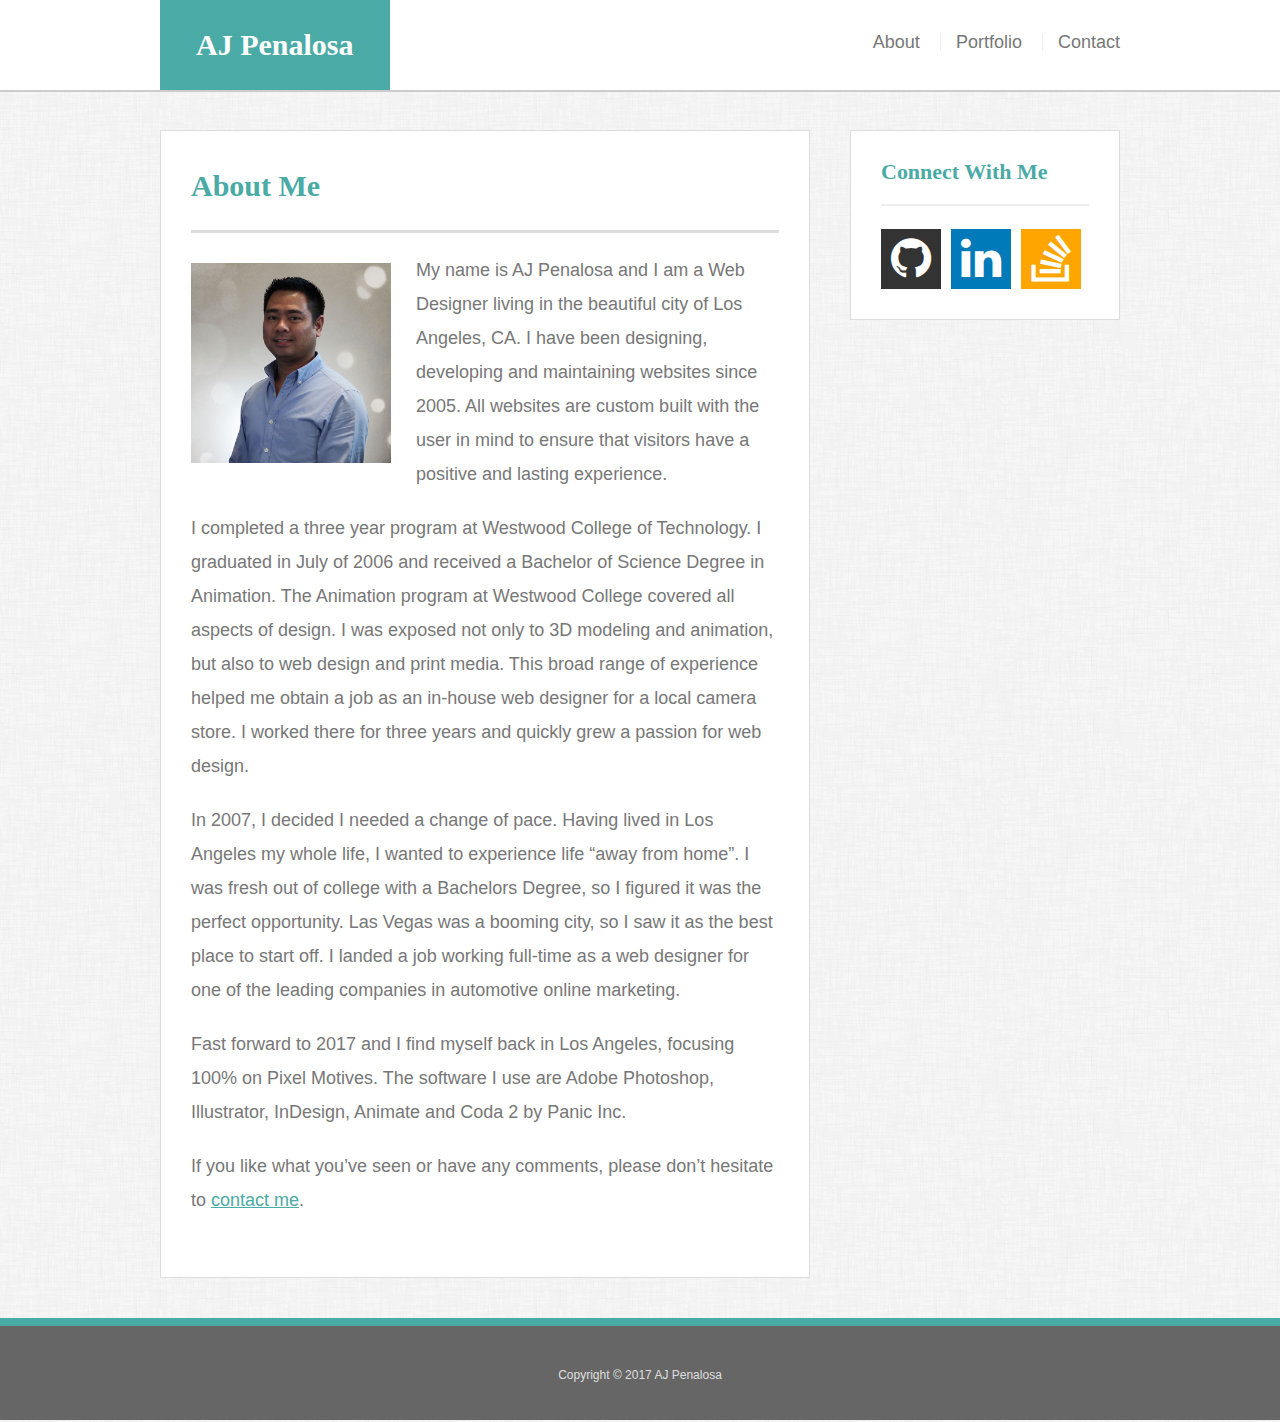
==== index.html @ 55505f60 "Initial Site Files" ====
<!DOCTYPE html>
<html lang="en">
<head>
	<meta charset="utf-8">
	<meta name="viewport" content="width=device-width, initial-scale=1">
	
	<title>AJ Penalosa - About</title>
	
	<!-- Font Awesome -->
	<link rel="stylesheet" href="assets/font-awesome-4.7.0/css/font-awesome.min.css">
	
	<!-- Styles -->
	<link href="assets/css/reset.css" rel="stylesheet">
	<link href="assets/css/style.css" rel="stylesheet">
</head>

<body>

    <header class="main-header clearfix">
        <div class="container">
            <a href="index.html" class="logo">AJ Penalosa</a>
            <nav class="main-nav">
                <ul>
                    <li><a href="index.html">About</a></li>
                    <li><a href="portfolio.html">Portfolio</a></li>
                    <li><a href="contact.html">Contact</a></li>
                </ul>
            </nav> <!-- /main-nav -->
        </div> <!-- /container -->
    </header> <!-- /main-header -->

    <div class="container clearfix">

        <section class="main-content">
            <h1 class="page-title">About Me</h1>
            <p>
                <img src="assets/images/profile-photo.jpg" alt="Anthony Penalosa" class="profile-photo">My name is AJ Penalosa and I am a Web Designer living in the beautiful city of Los Angeles, CA. I have been designing, developing and maintaining websites since 2005. All websites are custom built with the user in mind to ensure that visitors have a positive and lasting experience.
            </p>
            <p>
                I completed a three year program at Westwood College of Technology. I graduated in July of 2006 and received a Bachelor of Science Degree in Animation. The Animation program at Westwood College covered all aspects of design. I was exposed not only to 3D modeling and animation, but also to web design and print media. This broad range of experience helped me obtain a job as an in-house web designer for a local camera store. I worked there for three years and quickly grew a passion for web design.
            </p>
            <p>
                In 2007, I decided I needed a change of pace. Having lived in Los Angeles my whole life, I wanted to experience life “away from home”. I was fresh out of college with a Bachelors Degree, so I figured it was the perfect opportunity. Las Vegas was a booming city, so I saw it as the best place to start off. I landed a job working full-time as a web designer for one of the leading companies in automotive online marketing.
            </p>
            <p>
                Fast forward to 2017 and I find myself back in Los Angeles, focusing 100% on Pixel Motives. The software I use are Adobe Photoshop, Illustrator, InDesign, Animate and Coda 2 by Panic Inc.
            </p>
            <p>
                If you like what you’ve seen or have any comments, please don’t hesitate to <a href="contact.html">contact me</a>.
            </p>
        </section> <!-- /main-content -->

        <aside class="sidebar">
            <h4>Connect With Me</h4>
            <div class="social">
                <a href="https://github.com/ajpenalosa" target="_blank" class="github"><i class="fa fa-github" aria-hidden="true"></i></a>
                <a href="https://www.linkedin.com/in/ajpenalosa/" target="_blank" class="linkedin"><i class="fa fa-linkedin" aria-hidden="true"></i></a>
                <a href="https://stackoverflow.com/users/8645545/pixelmotives" target="_blank" class="stackoverflow"><i class="fa fa-stack-overflow" aria-hidden="true"></i></a>
            </div> <!-- /social -->
        </aside> <!-- /sidebar -->

    </div> <!-- /container -->
    
    <footer class="main-footer">
        <small>Copyright &copy; 2017 AJ Penalosa</small>
    </footer> <!-- /main-footer -->
    
</body>
</html>
---- assets/css/style.css ----
/* -----------------------------------
	Typography
--------------------------------------------------------------------------------------------- */

body {
    font-family: Arial, 'Helvetica Neue', Helvetica, sans-serif;
    font-size: 18px;
    color: #777;
}

h1, h2, h3, h4, h5, h6 {
    font-family: 'Georgia', Times, Times New Roman, serif;
    font-weight: bold;
    color: #4aaaa5
}

h1 {
    font-size: 1.667em;
}

h2 {
    font-size: 1.5em;
}

h3 {
    font-size: 1.333em;
}

h4 {
    font-size: 1.222em;
}

h5 {
    font-size: 1em;
}

h6 {
    font-size: 0.778em;
}

p {
    line-height: 34px;
    margin-bottom: 20px;
}

a {
    color: #4aaaa5;
    transition: all .5s ease;
    -webkit-transition: all .5s ease;
    -moz-transition: all .5s ease;
}

a:hover {
    color: #000;
}

/* -----------------------------------
	Layout
--------------------------------------------------------------------------------------------- */

body {
    background: url(../images/background.png) center top;
}

.container {
    width: 100%;
    max-width: 980px;
    box-sizing: border-box;
    margin: 0 auto;
    padding: 0 10px;
}

.clearfix::after {
	content: "";
	display: block;
	clear: both;
}

/* Header */

.main-header {
    width: 100%;
    background-color: #FFF;
    border-bottom: 2px solid #ccc;
    margin-bottom: 38px;
}

.main-header .container {
    position: relative;
    overflow: hidden;
    height: 100%;
    padding: 0px;
}

.logo {
    display: block;
    width: 100%;
    height: 100%;
    background-color: #4aaaa5;
    color: #FFF;
    font-family: 'Georgia', Times, Times New Roman, serif;
    font-size: 1.667em;
    font-weight: bold;
    text-align: center;
    text-decoration: none;
    padding: 30px 0;
    transition: all .5s ease;
    -webkit-transition: all .5s ease;
    -moz-transition: all .5s ease;
}

.logo:hover {
    background-color: #777;
    color: #fff;
}

/* Navigation */

.main-nav {
    display: block;
    float: left;
    width: 100%;
}

.main-nav ul {
    width: 100%;
    margin: 20px 0;
    text-align: center;
}

.main-nav ul li {
    display: inline-block;
    border-left: 1px solid #EFEFEF;
    box-sizing: border-box;
    padding: 0 15px;
}

.main-nav ul li:first-of-type {
    border-left: 0px;
}

.main-nav ul li a {
    color: #777;
    font-size: 18px;
    text-decoration: none;
    transition: all .5s ease;
    -webkit-transition: all .5s ease;
    -moz-transition: all .5s ease;
}

.main-nav ul li a:hover {
    color: #4aaaa5;
}

/* Main Content */

.main-content {
    display: block;
    float: left;
    width: 100%;
    background-color: #FFF;
    border: 1px solid #ddd;
    box-sizing: border-box;
    padding: 40px 30px;
}

h1.page-title {
    border-bottom: 3px solid #ddd;
    margin-bottom: 20px;
    padding-bottom: 29px;
}

/* Sidebar */

.sidebar {
    float: left;
    width: 100%;
    background-color: #FFF;
    border: 1px solid #ddd;
    box-sizing: border-box;
    margin-top: 40px;
    padding: 30px;
}

.sidebar h4 {
    border-bottom: 2px solid #eee;
    margin-bottom: 23px;
    padding-bottom: 21px;
}

.social a {
    display: inline-block;
    width: 60px;
    height: 60px;
    box-sizing: border-box;
    color: #FFF;
    font-size: 2.6em;
    text-align: center;
    line-height: 60px;
    margin-right: 5px;
    transition: all 1s ease;
    -webkit-transition: all 1s ease;
    -moz-transition: all 1s ease;
}

.social a:last-of-type {
    margin-left: 0px;
}

a.github {
    background-color: #333;
}

a.linkedin {
    background-color: #007AB9;
}

a.stackoverflow {
    background-color: #FFA500;
}

.social a:hover {
    background-color: #4aaaa5;
}

/* Footer */

.main-content {
    min-height: calc(100vh - 272px);
  }

.main-footer {
    width: 100%;
    height: 94px;
    text-align: center;
    line-height: 94px;
    background-color: #666;
    border-top: 8px solid #4aaaa5;
    margin-top: 40px;
}

.main-footer small {
    color: rgba(255, 255, 255, .8);
    font-size: 0.667em;
}

/* -----------------------------------
	About
--------------------------------------------------------------------------------------------- */

.profile-photo {
    width: 100%;
    margin-top: 10px;
    margin-bottom: 30px;
}

/* -----------------------------------
	Portfolio
--------------------------------------------------------------------------------------------- */

.portfolio-gallery {
    width: 100%;
    padding-top: 20px;
}

.portfolio-item {
    display: inline-block;
    position: relative;
    width: 100%;
    height: auto;
    margin-bottom: 56px;
}

.portfolio-item:last-of-type {
    margin-bottom: 0;
}

.portfolio-item span {
    position: absolute;
    bottom: 9px;
    z-index: 20;
    width: 100%;
    height: 60px;
    background-color: rgba(74, 170, 165, 1);
    font-family: 'Georgia', Times, Times New Roman, serif;
    text-align: center;
    font-size: 1.222em;
    line-height: 60px;
    color: #FFF;
    transition: all .5s ease;
    -webkit-transition: all .5s ease;
    -moz-transition: all .5s ease;
}

.portfolio-item:hover span {
    line-height: 205px;
    height: 100%;
    bottom: 0;
    background-color: rgba(74, 170, 165, 0.9);
}

.portfolio-item img {
    position: relative;
    width: 100%;
    z-index: 10;
    display: block;
    margin: 0;
}

/* -----------------------------------
	Contact
--------------------------------------------------------------------------------------------- */

.contact-form {
    line-height: 33px;
    padding-top: 2px;
}

.contact-form input,
.contact-form textarea {
    width: 100%;
    border: 1px solid #ddd;
    font-size: 0.778em;
    padding: 10px;
    box-sizing: border-box;
    margin-bottom: 10px;
}

.contact-form input {
    height: 35px;
}

.contact-form textarea {
    height: 200px;
}

.contact-form input::-webkit-input-placeholder { /* WebKit, Blink, Edge */
    color:#a9a9a9;
}
.contact-form input:-moz-placeholder { /* Mozilla Firefox 4 to 18 */
    color:#a9a9a9;
   opacity:  1;
}
.contact-form input::-moz-placeholder { /* Mozilla Firefox 19+ */
    color:#a9a9a9;
   opacity:  1;
}
.contact-form input:-ms-input-placeholder { /* Internet Explorer 10-11 */
    color:#a9a9a9;
}
.contact-form input::-ms-input-placeholder { /* Microsoft Edge */
    color:#a9a9a9;
}

.btn-submit {
    background-color: #4aaaa5;
    border: 0;
    color: #FFF;
    border-radius: 0;
    width: 116px;
    height: 40px;
    text-align: center;
    line-height: 40px;
    font-size: 1em;
    transition: all .5s ease;
    -webkit-transition: all .5s ease;
    -moz-transition: all .5s ease;
    cursor: pointer;
}

.btn-submit:hover {
    background-color: #777;
}

/* Disables animations on page load */
body.preload *{
    animation-duration: 0s;
    -webkit-animation-duration: 0s;
    transition:background-color 0s, opacity 0s, color 0s, width 0s, height 0s, padding 0s, margin 0s;
}

/* -----------------------------------
	Responsive CSS
--------------------------------------------------------------------------------------------- */

/* Small devices (tablets, 768px and up) @screen-sm-min */
@media (min-width: 768px) {

    /* Header */

    .main-header {
        position: relative;
        overflow: hidden;
        height: 90px;
    }
    .main-header .container {
        padding: 0 10px;
    }
	.logo {
        position: absolute;
        top: 0;
        left: 10px;
        width: auto;
        line-height: 90px;
        padding: 0 36px;
    }

    /* Navigation */

    .main-nav {
        width: auto;
        float: right;
    }
    
    .main-nav ul {
        margin-top: 33px;
    }
    
    /* Portfolio */
    
    .portfolio-item {
        display: block;
        position: relative;
        width: 45%;
        margin-bottom: 56px;
    }
    
    .portfolio-item:nth-child(odd) {
        float: left;
    }
    
    .portfolio-item:nth-child(even) {
        float: right;
    }
    
    .profile-photo {
        width: 200px;
        float: left;
        margin-right: 25px;
        margin-bottom: 10px;
    }
}

/* Medium devices (desktops, 992px and up) @screen-md-min */
@media (min-width: 992px) {
    
    /* Header */

    .main-content {
        width: 68%;
        max-width: 650px;
    }
    
    /* Sidebar */

    .sidebar {
        float: right;
        width: 29%;
        max-width: 270px;
        margin-top: 0;
    }
}

/* Large devices (large desktops, 1200px and up) */
@media (min-width: 1200px) {

    /* Navigation */

    .main-nav ul li:last-of-type {
        padding-right: 0;
    }
    
    /* Portfolio */

    .portfolio-item {
        display: block;
        position: relative;
        width: 274px;
        height: 205px;
        margin-bottom: 56px;
    }
    
    .portfolio-item:nth-child(odd) {
        float: left;
    }
    
    .portfolio-item:nth-child(even) {
        float: right;
    }
}
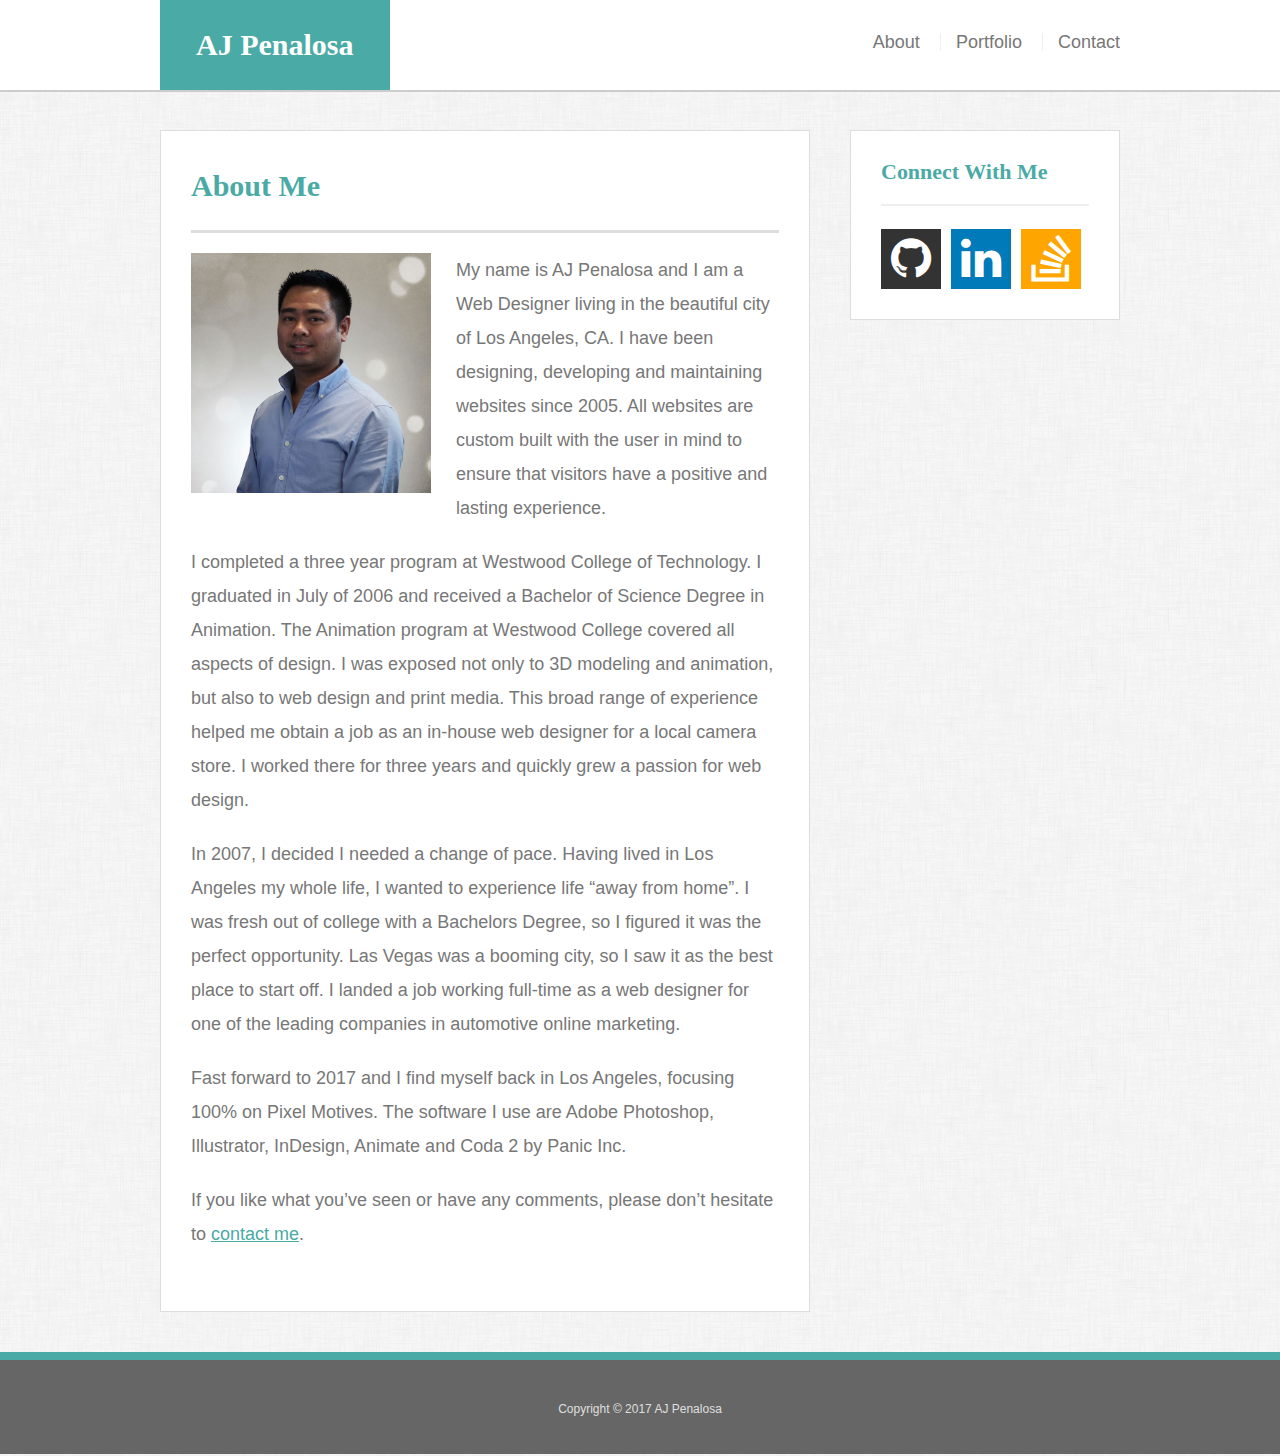
==== commit 30c0e44d: "Soft wrapped HTML on all pages" ====
--- a/index.html
+++ b/index.html
@@ -34,16 +34,29 @@
         <section class="main-content">
             <h1 class="page-title">About Me</h1>
             <p>
-                <img src="assets/images/profile-photo.jpg" alt="Anthony Penalosa" class="profile-photo">My name is AJ Penalosa and I am a Web Designer living in the beautiful city of Los Angeles, CA. I have been designing, developing and maintaining websites since 2005. All websites are custom built with the user in mind to ensure that visitors have a positive and lasting experience.
+                <img src="assets/images/profile-photo.jpg" alt="Anthony Penalosa" class="profile-photo">
+                My name is AJ Penalosa and I am a Web Designer living in the beautiful city of Los Angeles, CA.
+                I have been designing, developing and maintaining websites since 2005.
+                All websites are custom built with the user in mind to ensure that visitors have a positive and lasting experience.
             </p>
             <p>
-                I completed a three year program at Westwood College of Technology. I graduated in July of 2006 and received a Bachelor of Science Degree in Animation. The Animation program at Westwood College covered all aspects of design. I was exposed not only to 3D modeling and animation, but also to web design and print media. This broad range of experience helped me obtain a job as an in-house web designer for a local camera store. I worked there for three years and quickly grew a passion for web design.
+                I completed a three year program at Westwood College of Technology.
+                I graduated in July of 2006 and received a Bachelor of Science Degree in Animation.
+                The Animation program at Westwood College covered all aspects of design.
+                I was exposed not only to 3D modeling and animation, but also to web design and print media.
+                This broad range of experience helped me obtain a job as an in-house web designer for a local camera store.
+                I worked there for three years and quickly grew a passion for web design.
             </p>
             <p>
-                In 2007, I decided I needed a change of pace. Having lived in Los Angeles my whole life, I wanted to experience life “away from home”. I was fresh out of college with a Bachelors Degree, so I figured it was the perfect opportunity. Las Vegas was a booming city, so I saw it as the best place to start off. I landed a job working full-time as a web designer for one of the leading companies in automotive online marketing.
+                In 2007, I decided I needed a change of pace.
+                Having lived in Los Angeles my whole life, I wanted to experience life “away from home”.
+                I was fresh out of college with a Bachelors Degree, so I figured it was the perfect opportunity.
+                Las Vegas was a booming city, so I saw it as the best place to start off.
+                I landed a job working full-time as a web designer for one of the leading companies in automotive online marketing.
             </p>
             <p>
-                Fast forward to 2017 and I find myself back in Los Angeles, focusing 100% on Pixel Motives. The software I use are Adobe Photoshop, Illustrator, InDesign, Animate and Coda 2 by Panic Inc.
+                Fast forward to 2017 and I find myself back in Los Angeles, focusing 100% on Pixel Motives.
+                The software I use are Adobe Photoshop, Illustrator, InDesign, Animate and Coda 2 by Panic Inc.
             </p>
             <p>
                 If you like what you’ve seen or have any comments, please don’t hesitate to <a href="contact.html">contact me</a>.
@@ -53,9 +66,15 @@
         <aside class="sidebar">
             <h4>Connect With Me</h4>
             <div class="social">
-                <a href="https://github.com/ajpenalosa" target="_blank" class="github"><i class="fa fa-github" aria-hidden="true"></i></a>
-                <a href="https://www.linkedin.com/in/ajpenalosa/" target="_blank" class="linkedin"><i class="fa fa-linkedin" aria-hidden="true"></i></a>
-                <a href="https://stackoverflow.com/users/8645545/pixelmotives" target="_blank" class="stackoverflow"><i class="fa fa-stack-overflow" aria-hidden="true"></i></a>
+                <a href="https://github.com/ajpenalosa" target="_blank" class="github">
+                    <i class="fa fa-github" aria-hidden="true"></i>
+                </a>
+                <a href="https://www.linkedin.com/in/ajpenalosa/" target="_blank" class="linkedin">
+                    <i class="fa fa-linkedin" aria-hidden="true"></i>
+                </a>
+                <a href="https://stackoverflow.com/users/8645545/pixelmotives" target="_blank" class="stackoverflow">
+                    <i class="fa fa-stack-overflow" aria-hidden="true"></i>
+                </a>
             </div> <!-- /social -->
         </aside> <!-- /sidebar -->
 
--- a/assets/css/style.css
+++ b/assets/css/style.css
@@ -64,10 +64,10 @@
 
 .container {
     width: 100%;
-    max-width: 980px;
+    max-width: 960px;
     box-sizing: border-box;
     margin: 0 auto;
-    padding: 0 10px;
+    padding: 0;
 }
 
 .clearfix::after {
@@ -79,7 +79,10 @@
 /* Header */
 
 .main-header {
-    width: 100%;
+    position: relative;
+    overflow: hidden;
+    width: 100%;
+    height: 90px;
     background-color: #FFF;
     border-bottom: 2px solid #ccc;
     margin-bottom: 38px;
@@ -92,9 +95,12 @@
     padding: 0px;
 }
 
-.logo {
+a.logo {
     display: block;
-    width: 100%;
+    position: absolute;
+    top: 0;
+    left: 0;
+    width: auto;
     height: 100%;
     background-color: #4aaaa5;
     color: #FFF;
@@ -103,13 +109,14 @@
     font-weight: bold;
     text-align: center;
     text-decoration: none;
-    padding: 30px 0;
+    line-height: 90px;
+    padding: 0 36px;
     transition: all .5s ease;
     -webkit-transition: all .5s ease;
     -moz-transition: all .5s ease;
 }
 
-.logo:hover {
+a.logo:hover {
     background-color: #777;
     color: #fff;
 }
@@ -117,15 +124,15 @@
 /* Navigation */
 
 .main-nav {
-    display: block;
-    float: left;
-    width: 100%;
+    width: auto;
+    float: right;
 }
 
 .main-nav ul {
     width: 100%;
     margin: 20px 0;
     text-align: center;
+    margin-top: 33px;
 }
 
 .main-nav ul li {
@@ -133,6 +140,10 @@
     border-left: 1px solid #EFEFEF;
     box-sizing: border-box;
     padding: 0 15px;
+}
+
+.main-nav ul li:last-of-type {
+    padding-right: 0;
 }
 
 .main-nav ul li:first-of-type {
@@ -157,7 +168,7 @@
 .main-content {
     display: block;
     float: left;
-    width: 100%;
+    width: 650px;
     background-color: #FFF;
     border: 1px solid #ddd;
     box-sizing: border-box;
@@ -173,12 +184,12 @@
 /* Sidebar */
 
 .sidebar {
-    float: left;
-    width: 100%;
+    float: right;
+    width: 270px;
     background-color: #FFF;
     border: 1px solid #ddd;
     box-sizing: border-box;
-    margin-top: 40px;
+    margin-top: 0;
     padding: 30px;
 }
 
@@ -227,7 +238,7 @@
 
 .main-content {
     min-height: calc(100vh - 272px);
-  }
+}
 
 .main-footer {
     width: 100%;
@@ -249,9 +260,10 @@
 --------------------------------------------------------------------------------------------- */
 
 .profile-photo {
-    width: 100%;
-    margin-top: 10px;
-    margin-bottom: 30px;
+    width: 240px;
+    float: left;
+    margin-right: 25px;
+    margin-bottom: 10px;
 }
 
 /* -----------------------------------
@@ -264,14 +276,21 @@
 }
 
 .portfolio-item {
-    display: inline-block;
+    display: block;
     position: relative;
-    width: 100%;
-    height: auto;
+    width: 48%;
     margin-bottom: 56px;
 }
 
-.portfolio-item:last-of-type {
+.portfolio-item:nth-child(odd) {
+    float: left;
+}
+
+.portfolio-item:nth-child(even) {
+    float: right;
+}
+
+.portfolio-item:last-child {
     margin-bottom: 0;
 }
 
@@ -383,108 +402,109 @@
 	Responsive CSS
 --------------------------------------------------------------------------------------------- */
 
-/* Small devices (tablets, 768px and up) @screen-sm-min */
-@media (min-width: 768px) {
-
+@media (max-width: 980px) {
+    
+    /* Layout */
+
+    .container {
+        width: 730px;
+    }
+    
+    /* Main Content */
+    
+    .main-content {
+        width: 420px;
+    }
+    
+    /* About */
+    
+    .profile-photo {
+        width: 100%;
+    }
+    
+    /* Portfolio */
+
+    .portfolio-item {
+        width: 100%;
+    }
+}
+
+@media (max-width: 768px) {
+    
+    /* Layout */
+
+    .container,
+    .main-header .container  {
+        width: 100%;
+        padding: 0 20px;
+    }
+    
     /* Header */
 
+    .main-content {
+        width: 100%;
+        margin-bottom: 40px;
+    }
+    
+    a.logo {
+        left: 20px;
+    }
+    
+    /* Sidebar */
+
+    .sidebar {
+        width: 100%;
+    }
+    
+    /* Portfolio */
+
+    .portfolio-item {
+        width: 48%;
+    }
+}
+
+@media (max-width: 640px) {
+
+    /* Layout */
+
+    .container {
+        width: 100%;
+    }
+
+    /* Header */
+    
     .main-header {
+        height: auto;
+        margin-bottom: 20px;
+    }
+
+    .main-header .container {
+        padding: 0;
+    }
+
+    a.logo {
         position: relative;
-        overflow: hidden;
-        height: 90px;
-    }
-    .main-header .container {
-        padding: 0 10px;
-    }
-	.logo {
-        position: absolute;
-        top: 0;
-        left: 10px;
-        width: auto;
-        line-height: 90px;
-        padding: 0 36px;
-    }
-
+        width: 100%;
+        left: 0;
+        padding: 0;
+    }
+    
     /* Navigation */
 
     .main-nav {
-        width: auto;
-        float: right;
+        float: left;
+        width: 100%;
     }
     
     .main-nav ul {
-        margin-top: 33px;
+        width: 100%;
+        margin: 20px 0;
+        text-align: center;
     }
     
     /* Portfolio */
-    
+
     .portfolio-item {
-        display: block;
-        position: relative;
-        width: 45%;
-        margin-bottom: 56px;
-    }
-    
-    .portfolio-item:nth-child(odd) {
-        float: left;
-    }
-    
-    .portfolio-item:nth-child(even) {
-        float: right;
-    }
-    
-    .profile-photo {
-        width: 200px;
-        float: left;
-        margin-right: 25px;
-        margin-bottom: 10px;
-    }
-}
-
-/* Medium devices (desktops, 992px and up) @screen-md-min */
-@media (min-width: 992px) {
-    
-    /* Header */
-
-    .main-content {
-        width: 68%;
-        max-width: 650px;
-    }
-    
-    /* Sidebar */
-
-    .sidebar {
-        float: right;
-        width: 29%;
-        max-width: 270px;
-        margin-top: 0;
-    }
-}
-
-/* Large devices (large desktops, 1200px and up) */
-@media (min-width: 1200px) {
-
-    /* Navigation */
-
-    .main-nav ul li:last-of-type {
-        padding-right: 0;
-    }
-    
-    /* Portfolio */
-
-    .portfolio-item {
-        display: block;
-        position: relative;
-        width: 274px;
-        height: 205px;
-        margin-bottom: 56px;
-    }
-    
-    .portfolio-item:nth-child(odd) {
-        float: left;
-    }
-    
-    .portfolio-item:nth-child(even) {
-        float: right;
+        width: 100%;
     }
 }